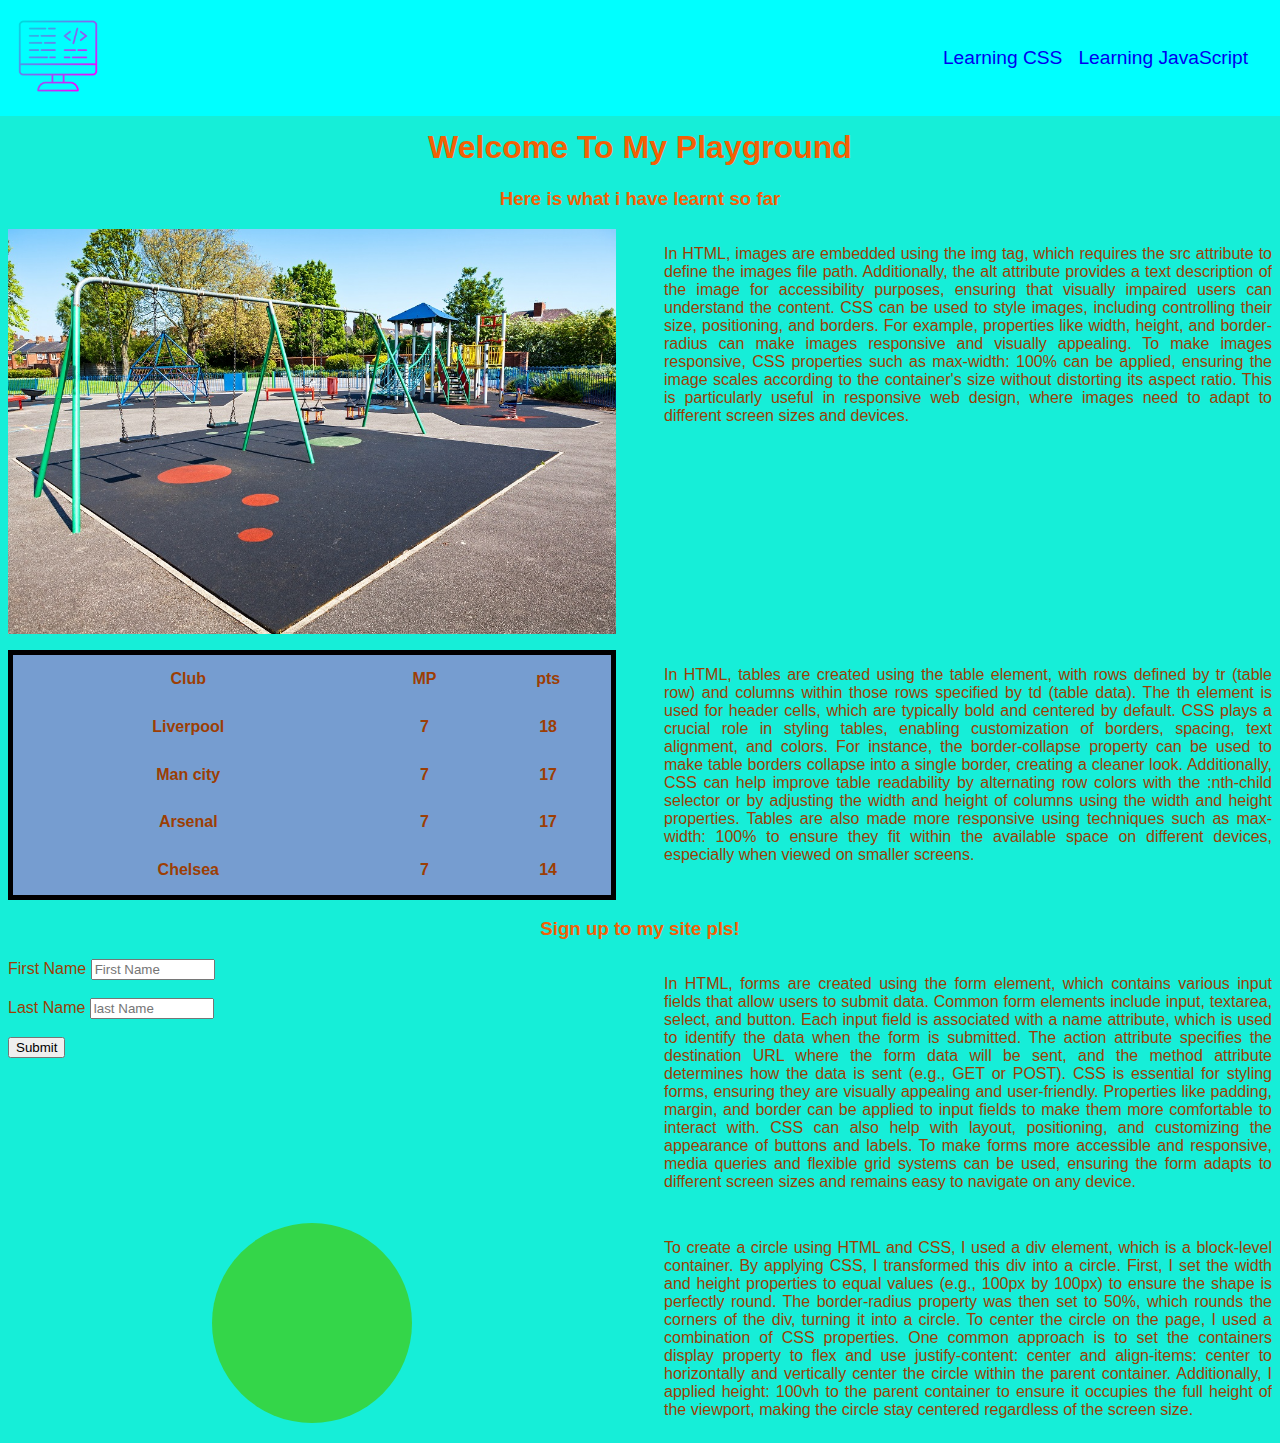
==== index.html @ 0222c80a "moved code to root" ====
<!DOCTYPE html>
<html lang="en">
  <head>
    <link rel="stylesheet" href="assets/CSS/styles.css" />
    <meta charset="UTF-8" />
    <meta name="viewport" content="width=device-width, initial-scale=1.0" />
    <title>play ground</title>
  </head>
  <body>
    <header>
      <nav>
        <a href="./index.html"><img src="assets/images/css-code.png" /></a>
        <ul class="nav-list">
          <li><a href="./CSS-learning.html">Learning CSS</a></li>
          <li><a href="./JS-learning.html">Learning JavaScript</a></li>
        </ul>
      </nav>
    </header>
    <main>
      <h1>Welcome To My Playground</h1>
      <h3>Here is what i have learnt so far</h3>
      <section>
        <article class="card">
          <img src="assets/images/playground.jpg" alt="playground" img="table" />
          <p>
            In HTML, images are embedded using the img tag, which requires the
            src attribute to define the images file path. Additionally, the alt
            attribute provides a text description of the image for accessibility
            purposes, ensuring that visually impaired users can understand the
            content. CSS can be used to style images, including controlling
            their size, positioning, and borders. For example, properties like
            width, height, and border-radius can make images responsive and
            visually appealing. To make images responsive, CSS properties such
            as max-width: 100% can be applied, ensuring the image scales
            according to the container's size without distorting its aspect
            ratio. This is particularly useful in responsive web design, where
            images need to adapt to different screen sizes and devices.
          </p>
        </article>
        <article class="card">
          <table >
            <tr>
              <th>Club</th>
              <th>MP</th>
              <th>pts</th>
            </tr>
            <tr>
              <th>Liverpool</th>
              <th>7</th>
              <th>18</th>
            </tr>
            <tr>
              <th>Man city</th>
              <th>7</th>
              <th>17</th>
            </tr>
            <tr>
              <th>Arsenal</th>
              <th>7</th>
              <th>17</th>
            </tr>
            <tr>
              <th>Chelsea</th>
              <th>7</th>
              <th>14</th>
            </tr>
          </table>
          <p>
            In HTML, tables are created using the table element, with rows
            defined by tr (table row) and columns within those rows specified by
            td (table data). The th element is used for header cells, which are
            typically bold and centered by default. CSS plays a crucial role in
            styling tables, enabling customization of borders, spacing, text
            alignment, and colors. For instance, the border-collapse property
            can be used to make table borders collapse into a single border,
            creating a cleaner look. Additionally, CSS can help improve table
            readability by alternating row colors with the :nth-child selector
            or by adjusting the width and height of columns using the width and
            height properties. Tables are also made more responsive using
            techniques such as max-width: 100% to ensure they fit within the
            available space on different devices, especially when viewed on
            smaller screens.
          </p>
        </article>
        <h3>Sign up to my site pls!</h3>
        <article class="card">
          <form >
            <div>
              <label for="fname">First Name</label>
              <input
                type="text"
                id="fname"
                name="fname"
                placeholder="First Name"
                required
              />
            </div>
            <br />
            <div>
              <label for="lname">Last Name</label>
              <input
                type="text"
                id="lname"
                name="lname"
                placeholder="last Name"
                required
              />
            </div>
            <br />
            <div>
              <input type="submit" href="#" />
            </div>
          </form>
          <p>
            In HTML, forms are created using the form element, which contains
            various input fields that allow users to submit data. Common form
            elements include input, textarea, select, and button. Each input
            field is associated with a name attribute, which is used to identify
            the data when the form is submitted. The action attribute specifies
            the destination URL where the form data will be sent, and the method
            attribute determines how the data is sent (e.g., GET or POST). CSS
            is essential for styling forms, ensuring they are visually appealing
            and user-friendly. Properties like padding, margin, and border can
            be applied to input fields to make them more comfortable to interact
            with. CSS can also help with layout, positioning, and customizing
            the appearance of buttons and labels. To make forms more accessible
            and responsive, media queries and flexible grid systems can be used,
            ensuring the form adapts to different screen sizes and remains easy
            to navigate on any device.
          </p>
        </article>

        <article class="card">
         <div>
          <div class="circle" id="round"></div>
         </div>          
         <p>
            To create a circle using HTML and CSS, I used a div element, which
            is a block-level container. By applying CSS, I transformed this div
            into a circle. First, I set the width and height properties to equal
            values (e.g., 100px by 100px) to ensure the shape is perfectly
            round. The border-radius property was then set to 50%, which rounds
            the corners of the div, turning it into a circle. To center the
            circle on the page, I used a combination of CSS properties. One
            common approach is to set the containers display property to flex
            and use justify-content: center and align-items: center to
            horizontally and vertically center the circle within the parent
            container. Additionally, I applied height: 100vh to the parent
            container to ensure it occupies the full height of the viewport,
            making the circle stay centered regardless of the screen size.
          </p>
        </article>
      </section>
    </main>
  </body>
</html>
---- assets/CSS/styles.css ----
body {
  background-color: rgb(22, 238, 216);
  /* margin: 0; */
  color: rgb(156, 62, 4);
  padding-top: 100px;
  font-family: Arial, sans-serif;
}
h1 {
  text-align: center;
}

nav {
  margin: 0;
  display: flex;
  justify-content: space-between;
  background-color: aqua;
  padding: 1rem 2rem;
  align-items: center;
  position: fixed;
  right: 0;
  top: 0;
  width: 100%;
}
nav img {
  width: 80px;
  margin-left: 50px;
}

.nav-list {
  display: flex;
  list-style: none;
  flex-direction: row;
  gap: 1rem;
  font-size: larger;
  text-decoration: none;
}
ul li a {
  text-decoration: none;
}

main > h1,
main > h3,
h3 {
  text-align: center;
  color: rgb(243, 96, 5);
}
.card * {
  max-width: calc(50% - 1.5rem);
  flex-grow: 1;
}

table {
  background-color: rgb(118, 157, 208);
  border: 5px black solid;
  height: 250px;
}
.circle {
  width: 200px;
  height: 200px;
  background-color: rgb(52, 214, 73);
  border-radius: 50%;
  margin: auto;
}
/* #round {
  width: 110px;
  height: 110px;
} */
article {
  display: flex;
  justify-content: space-between;
  gap: 3rem;
  margin-top: 1rem;
}

article p {
  text-align: justify;
}
.half-width {
  width: 50%;
}

/* css learning styles */
.hover-gif {
  width: 50vw;
  aspect-ratio: 1 / 1;
  background-image: url("../images/hovergif.webp");
  background-size: cover;
  background-position: center;
  background-repeat: no-repeat;
}
.hover-gif:hover {
  background-image: url("https://media.giphy.com/media/CGXnGb7zpsvXD2uwvd/giphy.gif"); /* GIF on hover */
  background-size: cover;
  background-repeat: no-repeat;
  background-position: center;
}
/* Flexbox Styles */
.flex-container {
  display: flex;
  justify-content: center;
  align-items: center;
  gap: 1rem;
  background-color: #f0f0f0;
  padding: 1rem;
  margin: 1rem auto;
  width: 80%;
  border: 2px solid #ccc;
  border-radius: 8px;
}

.flex-item {
  width: 50px;
  height: 50px;
  background-color: rgb(243, 96, 5);
  color: white;
  display: flex;
  justify-content: center;
  align-items: center;
  border-radius: 4px;
  font-size: 1.2rem;
}

/* Responsive Design */
@media (max-width: 768px) {
  article {
    flex-direction: column;
    align-items: center;
  }
  .hover-gif{
    width: 70vw;
  }
  .box-model{
    width:70vw
  }

  .card * {
    max-width: 100%;
  }

  table {
    width: 90%;
  }
}

@media (max-width: 480px) {
  nav {
    padding: 1rem;
  }

  nav img {
    width: 60x;
    margin-left: 20px;
  }
  .flex-container{
    flex-direction: column;
  }
  .flex-item {
    width: 100rem;
    height: 40px;
    font-size: 1rem;
  }
}

/* JS construction page */

.JS-learning {
    
    background-color: #f4f4f4;
    color: #333;
    display: flex;
    justify-content: center;
    align-items: center;
    height: 100vh;
    margin: 0;
}

/* Container Styles */
.construction-container {
    text-align: center;
    padding: 20px;
    border-radius: 10px;
    background: #fff;
    box-shadow: 0 4px 6px rgba(0, 0, 0, 0.1);
    width: 90%;
    max-width: 500px;
}

/* Heading Styles */
.construction-container h1 {
    font-size: 2rem;
    margin-bottom: 15px;
    color: #e74c3c;
}

/* Paragraph Styles */
.construction-container p {
    font-size: 1.1rem;
    margin-bottom: 20px;
}

/* Animation (Loading Bars) */
.animation {
    display: flex;
    justify-content: center;
    gap: 10px;
}

.animation .bar {
    width: 10px;
    height: 50px;
    background-color: #3498db;
    animation: bounce 1s infinite;
}

.animation .bar:nth-child(2) {
    animation-delay: 0.2s;
}

.animation .bar:nth-child(3) {
    animation-delay: 0.4s;
}

/* Keyframes for bouncing effect */
@keyframes bounce {
    0%, 100% {
        transform: scaleY(1);
    }
    50% {
        transform: scaleY(2);
    }
}
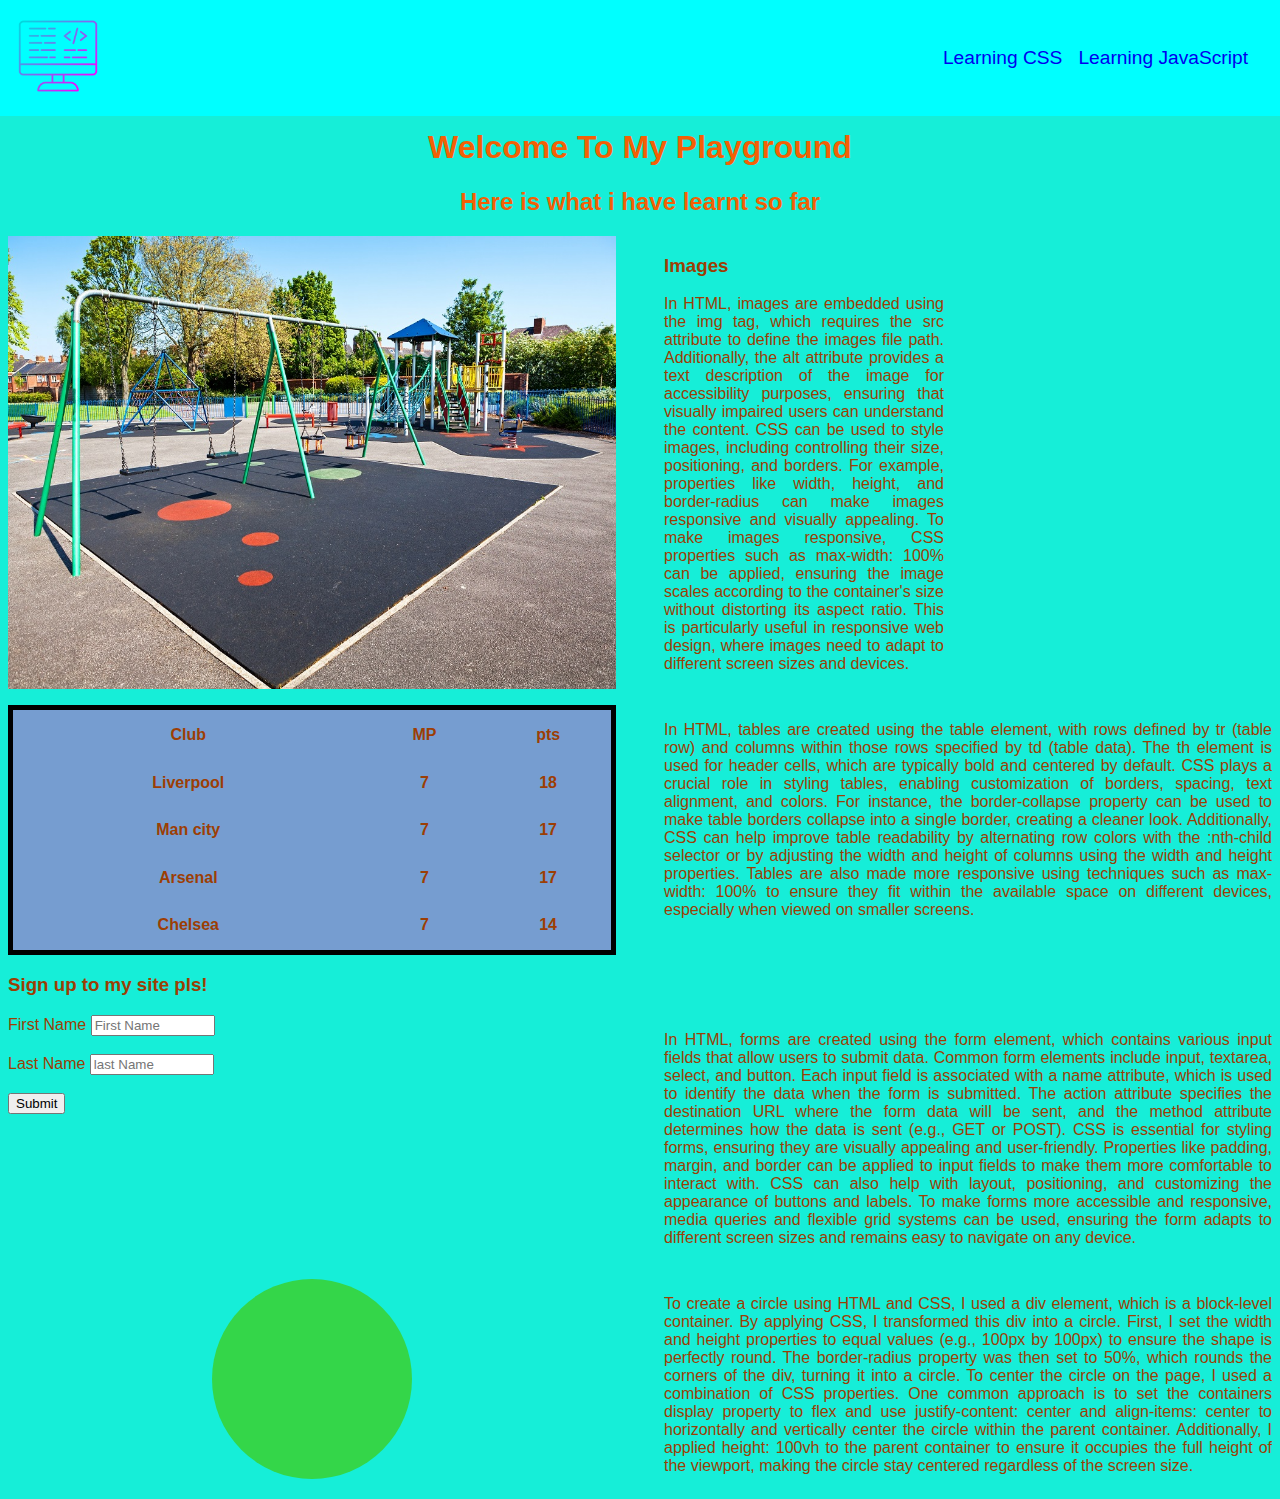
==== commit cee59515: "added h3 in article" ====
--- a/index.html
+++ b/index.html
@@ -9,7 +9,7 @@
   <body>
     <header>
       <nav>
-        <a href="./index.html"><img src="assets/images/css-code.png" /></a>
+        <a href="./index.html"><img src="assets/images/css-code.png" alt="computer" /></a>
         <ul class="nav-list">
           <li><a href="./CSS-learning.html">Learning CSS</a></li>
           <li><a href="./JS-learning.html">Learning JavaScript</a></li>
@@ -18,24 +18,27 @@
     </header>
     <main>
       <h1>Welcome To My Playground</h1>
-      <h3>Here is what i have learnt so far</h3>
+      <h2>Here is what i have learnt so far</h2>
       <section>
         <article class="card">
-          <img src="assets/images/playground.jpg" alt="playground" img="table" />
-          <p>
-            In HTML, images are embedded using the img tag, which requires the
-            src attribute to define the images file path. Additionally, the alt
-            attribute provides a text description of the image for accessibility
-            purposes, ensuring that visually impaired users can understand the
-            content. CSS can be used to style images, including controlling
-            their size, positioning, and borders. For example, properties like
-            width, height, and border-radius can make images responsive and
-            visually appealing. To make images responsive, CSS properties such
-            as max-width: 100% can be applied, ensuring the image scales
-            according to the container's size without distorting its aspect
-            ratio. This is particularly useful in responsive web design, where
-            images need to adapt to different screen sizes and devices.
-          </p>
+          <img src="assets/images/playground.jpg" alt="playground"  />
+          <div>
+            <h3>Images</h3>
+            <p>
+              In HTML, images are embedded using the img tag, which requires the
+              src attribute to define the images file path. Additionally, the alt
+              attribute provides a text description of the image for accessibility
+              purposes, ensuring that visually impaired users can understand the
+              content. CSS can be used to style images, including controlling
+              their size, positioning, and borders. For example, properties like
+              width, height, and border-radius can make images responsive and
+              visually appealing. To make images responsive, CSS properties such
+              as max-width: 100% can be applied, ensuring the image scales
+              according to the container's size without distorting its aspect
+              ratio. This is particularly useful in responsive web design, where
+              images need to adapt to different screen sizes and devices.
+            </p>
+          </div>
         </article>
         <article class="card">
           <table >
@@ -108,7 +111,7 @@
             </div>
             <br />
             <div>
-              <input type="submit" href="#" />
+              <input type="submit"  />
             </div>
           </form>
           <p>
--- a/assets/CSS/styles.css
+++ b/assets/CSS/styles.css
@@ -39,8 +39,8 @@
 }
 
 main > h1,
-main > h3,
-h3 {
+main > h2,
+h2 {
   text-align: center;
   color: rgb(243, 96, 5);
 }
@@ -61,10 +61,7 @@
   border-radius: 50%;
   margin: auto;
 }
-/* #round {
-  width: 110px;
-  height: 110px;
-} */
+/* look at this for alignment */
 article {
   display: flex;
   justify-content: space-between;
@@ -126,11 +123,11 @@
     flex-direction: column;
     align-items: center;
   }
-  .hover-gif{
+  .hover-gif {
     width: 70vw;
   }
-  .box-model{
-    width:70vw
+  .box-model {
+    width: 70vw;
   }
 
   .card * {
@@ -148,10 +145,10 @@
   }
 
   nav img {
-    width: 60x;
+    width: 60px;
     margin-left: 20px;
   }
-  .flex-container{
+  .flex-container {
     flex-direction: column;
   }
   .flex-item {
@@ -164,69 +161,68 @@
 /* JS construction page */
 
 .JS-learning {
-    
-    background-color: #f4f4f4;
-    color: #333;
-    display: flex;
-    justify-content: center;
-    align-items: center;
-    height: 100vh;
-    margin: 0;
+  background-color: #f4f4f4;
+  color: #333;
+  display: flex;
+  justify-content: center;
+  align-items: center;
+  height: 100vh;
+  margin: 0;
 }
 
 /* Container Styles */
 .construction-container {
-    text-align: center;
-    padding: 20px;
-    border-radius: 10px;
-    background: #fff;
-    box-shadow: 0 4px 6px rgba(0, 0, 0, 0.1);
-    width: 90%;
-    max-width: 500px;
+  text-align: center;
+  padding: 20px;
+  border-radius: 10px;
+  background: #fff;
+  box-shadow: 0 4px 6px rgba(0, 0, 0, 0.1);
+  width: 90%;
+  max-width: 500px;
 }
 
 /* Heading Styles */
 .construction-container h1 {
-    font-size: 2rem;
-    margin-bottom: 15px;
-    color: #e74c3c;
+  font-size: 2rem;
+  margin-bottom: 15px;
+  color: #e74c3c;
 }
 
 /* Paragraph Styles */
 .construction-container p {
-    font-size: 1.1rem;
-    margin-bottom: 20px;
+  font-size: 1.1rem;
+  margin-bottom: 20px;
 }
 
 /* Animation (Loading Bars) */
 .animation {
-    display: flex;
-    justify-content: center;
-    gap: 10px;
+  display: flex;
+  justify-content: center;
+  gap: 10px;
 }
 
 .animation .bar {
-    width: 10px;
-    height: 50px;
-    background-color: #3498db;
-    animation: bounce 1s infinite;
+  width: 10px;
+  height: 50px;
+  background-color: #3498db;
+  animation: bounce 1s infinite;
 }
 
 .animation .bar:nth-child(2) {
-    animation-delay: 0.2s;
+  animation-delay: 0.2s;
 }
 
 .animation .bar:nth-child(3) {
-    animation-delay: 0.4s;
+  animation-delay: 0.4s;
 }
 
 /* Keyframes for bouncing effect */
 @keyframes bounce {
-    0%, 100% {
-        transform: scaleY(1);
-    }
-    50% {
-        transform: scaleY(2);
-    }
-}
-
+  0%,
+  100% {
+    transform: scaleY(1);
+  }
+  50% {
+    transform: scaleY(2);
+  }
+}
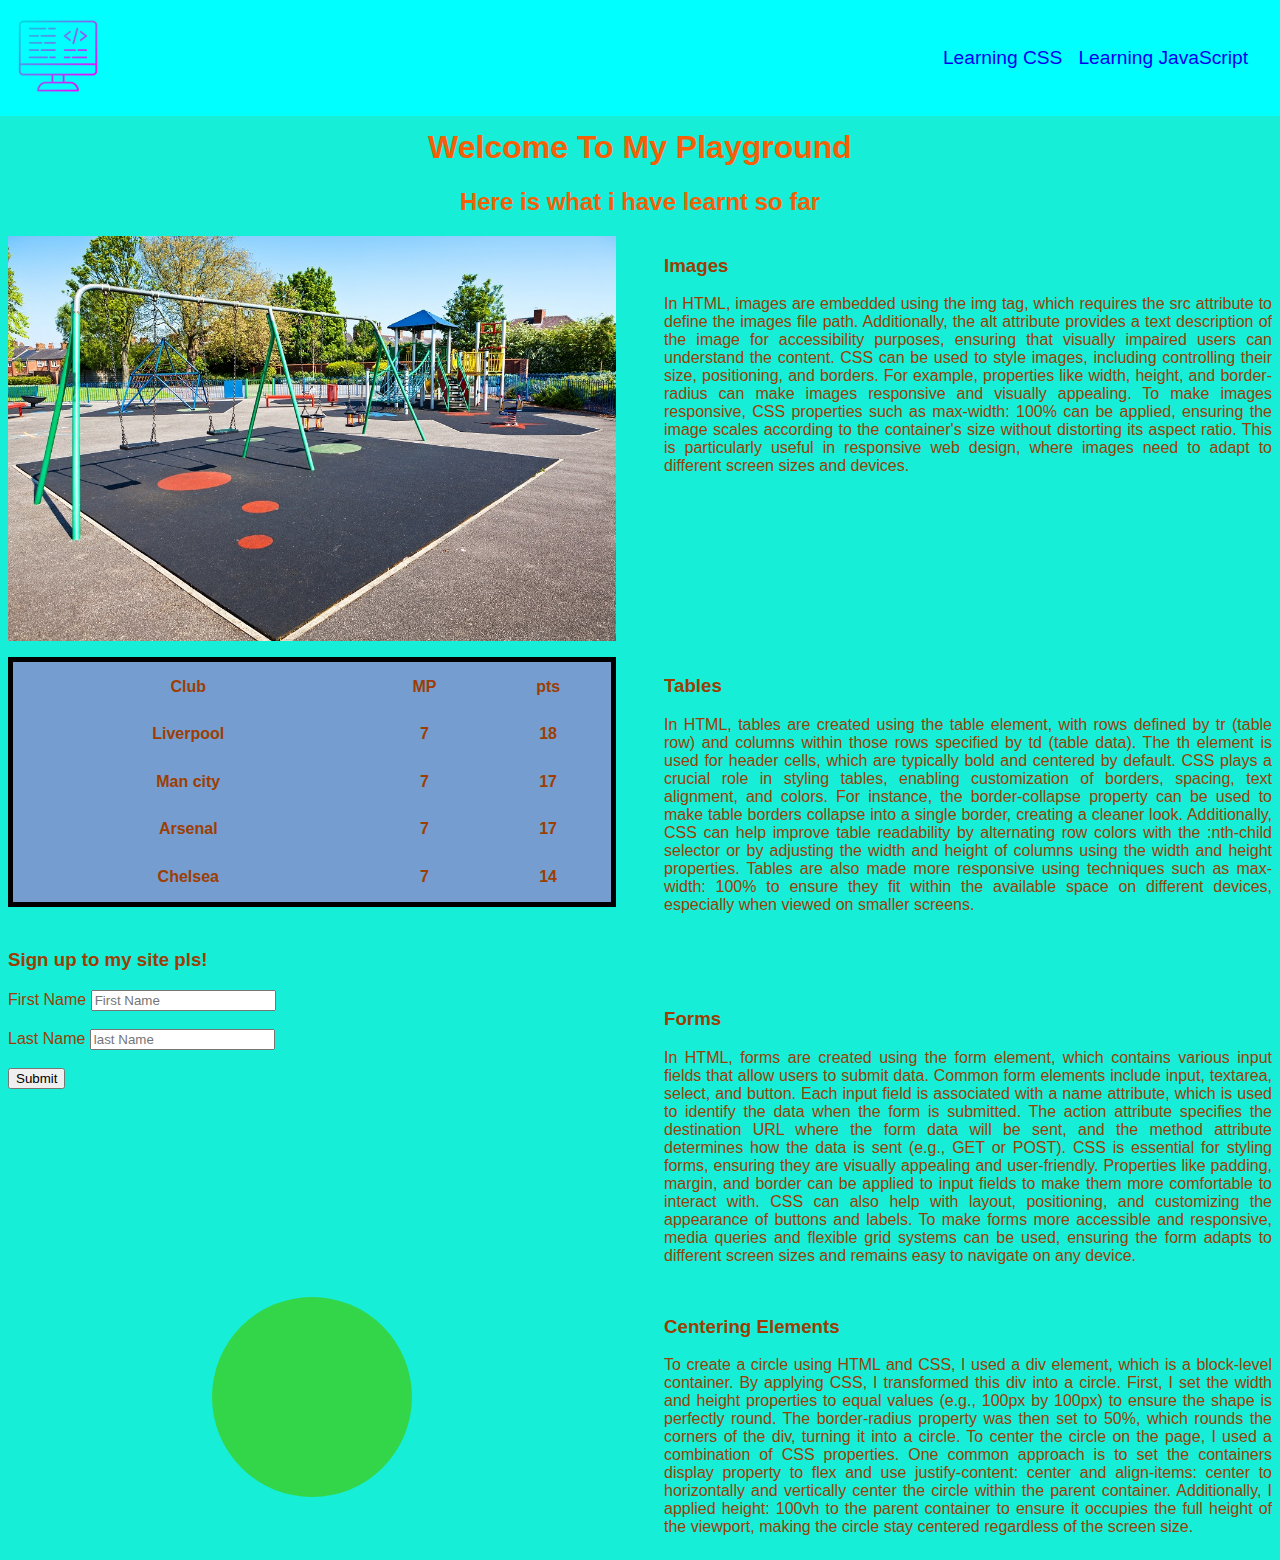
==== commit 4825dafd: "added h3s to" ====
--- a/index.html
+++ b/index.html
@@ -9,7 +9,9 @@
   <body>
     <header>
       <nav>
-        <a href="./index.html"><img src="assets/images/css-code.png" alt="computer" /></a>
+        <a href="./index.html"
+          ><img src="assets/images/css-code.png" alt="computer"
+        /></a>
         <ul class="nav-list">
           <li><a href="./CSS-learning.html">Learning CSS</a></li>
           <li><a href="./JS-learning.html">Learning JavaScript</a></li>
@@ -21,27 +23,28 @@
       <h2>Here is what i have learnt so far</h2>
       <section>
         <article class="card">
-          <img src="assets/images/playground.jpg" alt="playground"  />
+          <img src="assets/images/playground.jpg" alt="playground" />
           <div>
             <h3>Images</h3>
             <p>
               In HTML, images are embedded using the img tag, which requires the
-              src attribute to define the images file path. Additionally, the alt
-              attribute provides a text description of the image for accessibility
-              purposes, ensuring that visually impaired users can understand the
-              content. CSS can be used to style images, including controlling
-              their size, positioning, and borders. For example, properties like
-              width, height, and border-radius can make images responsive and
-              visually appealing. To make images responsive, CSS properties such
-              as max-width: 100% can be applied, ensuring the image scales
-              according to the container's size without distorting its aspect
-              ratio. This is particularly useful in responsive web design, where
-              images need to adapt to different screen sizes and devices.
+              src attribute to define the images file path. Additionally, the
+              alt attribute provides a text description of the image for
+              accessibility purposes, ensuring that visually impaired users can
+              understand the content. CSS can be used to style images, including
+              controlling their size, positioning, and borders. For example,
+              properties like width, height, and border-radius can make images
+              responsive and visually appealing. To make images responsive, CSS
+              properties such as max-width: 100% can be applied, ensuring the
+              image scales according to the container's size without distorting
+              its aspect ratio. This is particularly useful in responsive web
+              design, where images need to adapt to different screen sizes and
+              devices.
             </p>
           </div>
         </article>
         <article class="card">
-          <table >
+          <table>
             <tr>
               <th>Club</th>
               <th>MP</th>
@@ -68,26 +71,30 @@
               <th>14</th>
             </tr>
           </table>
-          <p>
-            In HTML, tables are created using the table element, with rows
-            defined by tr (table row) and columns within those rows specified by
-            td (table data). The th element is used for header cells, which are
-            typically bold and centered by default. CSS plays a crucial role in
-            styling tables, enabling customization of borders, spacing, text
-            alignment, and colors. For instance, the border-collapse property
-            can be used to make table borders collapse into a single border,
-            creating a cleaner look. Additionally, CSS can help improve table
-            readability by alternating row colors with the :nth-child selector
-            or by adjusting the width and height of columns using the width and
-            height properties. Tables are also made more responsive using
-            techniques such as max-width: 100% to ensure they fit within the
-            available space on different devices, especially when viewed on
-            smaller screens.
-          </p>
+          <div>
+            <h3>Tables</h3>
+            <p>
+              In HTML, tables are created using the table element, with rows
+              defined by tr (table row) and columns within those rows specified
+              by td (table data). The th element is used for header cells, which
+              are typically bold and centered by default. CSS plays a crucial
+              role in styling tables, enabling customization of borders,
+              spacing, text alignment, and colors. For instance, the
+              border-collapse property can be used to make table borders
+              collapse into a single border, creating a cleaner look.
+              Additionally, CSS can help improve table readability by
+              alternating row colors with the :nth-child selector or by
+              adjusting the width and height of columns using the width and
+              height properties. Tables are also made more responsive using
+              techniques such as max-width: 100% to ensure they fit within the
+              available space on different devices, especially when viewed on
+              smaller screens.
+            </p>
+          </div>
         </article>
         <h3>Sign up to my site pls!</h3>
         <article class="card">
-          <form >
+          <form>
             <div>
               <label for="fname">First Name</label>
               <input
@@ -111,47 +118,54 @@
             </div>
             <br />
             <div>
-              <input type="submit"  />
+              <input type="submit" />
             </div>
           </form>
-          <p>
-            In HTML, forms are created using the form element, which contains
-            various input fields that allow users to submit data. Common form
-            elements include input, textarea, select, and button. Each input
-            field is associated with a name attribute, which is used to identify
-            the data when the form is submitted. The action attribute specifies
-            the destination URL where the form data will be sent, and the method
-            attribute determines how the data is sent (e.g., GET or POST). CSS
-            is essential for styling forms, ensuring they are visually appealing
-            and user-friendly. Properties like padding, margin, and border can
-            be applied to input fields to make them more comfortable to interact
-            with. CSS can also help with layout, positioning, and customizing
-            the appearance of buttons and labels. To make forms more accessible
-            and responsive, media queries and flexible grid systems can be used,
-            ensuring the form adapts to different screen sizes and remains easy
-            to navigate on any device.
-          </p>
+          <div>
+            <h3>Forms</h3>
+            <p>
+              In HTML, forms are created using the form element, which contains
+              various input fields that allow users to submit data. Common form
+              elements include input, textarea, select, and button. Each input
+              field is associated with a name attribute, which is used to
+              identify the data when the form is submitted. The action attribute
+              specifies the destination URL where the form data will be sent,
+              and the method attribute determines how the data is sent (e.g.,
+              GET or POST). CSS is essential for styling forms, ensuring they
+              are visually appealing and user-friendly. Properties like padding,
+              margin, and border can be applied to input fields to make them
+              more comfortable to interact with. CSS can also help with layout,
+              positioning, and customizing the appearance of buttons and labels.
+              To make forms more accessible and responsive, media queries and
+              flexible grid systems can be used, ensuring the form adapts to
+              different screen sizes and remains easy to navigate on any device.
+            </p>
+          </div>
         </article>
 
         <article class="card">
-         <div>
-          <div class="circle" id="round"></div>
-         </div>          
-         <p>
-            To create a circle using HTML and CSS, I used a div element, which
-            is a block-level container. By applying CSS, I transformed this div
-            into a circle. First, I set the width and height properties to equal
-            values (e.g., 100px by 100px) to ensure the shape is perfectly
-            round. The border-radius property was then set to 50%, which rounds
-            the corners of the div, turning it into a circle. To center the
-            circle on the page, I used a combination of CSS properties. One
-            common approach is to set the containers display property to flex
-            and use justify-content: center and align-items: center to
-            horizontally and vertically center the circle within the parent
-            container. Additionally, I applied height: 100vh to the parent
-            container to ensure it occupies the full height of the viewport,
-            making the circle stay centered regardless of the screen size.
-          </p>
+          <div>
+            <div class="circle" id="round"></div>
+          </div>
+          <div>
+            <h3>Centering Elements</h3>
+            <p>
+              To create a circle using HTML and CSS, I used a div element, which
+              is a block-level container. By applying CSS, I transformed this
+              div into a circle. First, I set the width and height properties to
+              equal values (e.g., 100px by 100px) to ensure the shape is
+              perfectly round. The border-radius property was then set to 50%,
+              which rounds the corners of the div, turning it into a circle. To
+              center the circle on the page, I used a combination of CSS
+              properties. One common approach is to set the containers display
+              property to flex and use justify-content: center and align-items:
+              center to horizontally and vertically center the circle within the
+              parent container. Additionally, I applied height: 100vh to the
+              parent container to ensure it occupies the full height of the
+              viewport, making the circle stay centered regardless of the screen
+              size.
+            </p>
+          </div>
         </article>
       </section>
     </main>
--- a/assets/CSS/styles.css
+++ b/assets/CSS/styles.css
@@ -44,7 +44,7 @@
   text-align: center;
   color: rgb(243, 96, 5);
 }
-.card * {
+.card > * {
   max-width: calc(50% - 1.5rem);
   flex-grow: 1;
 }
